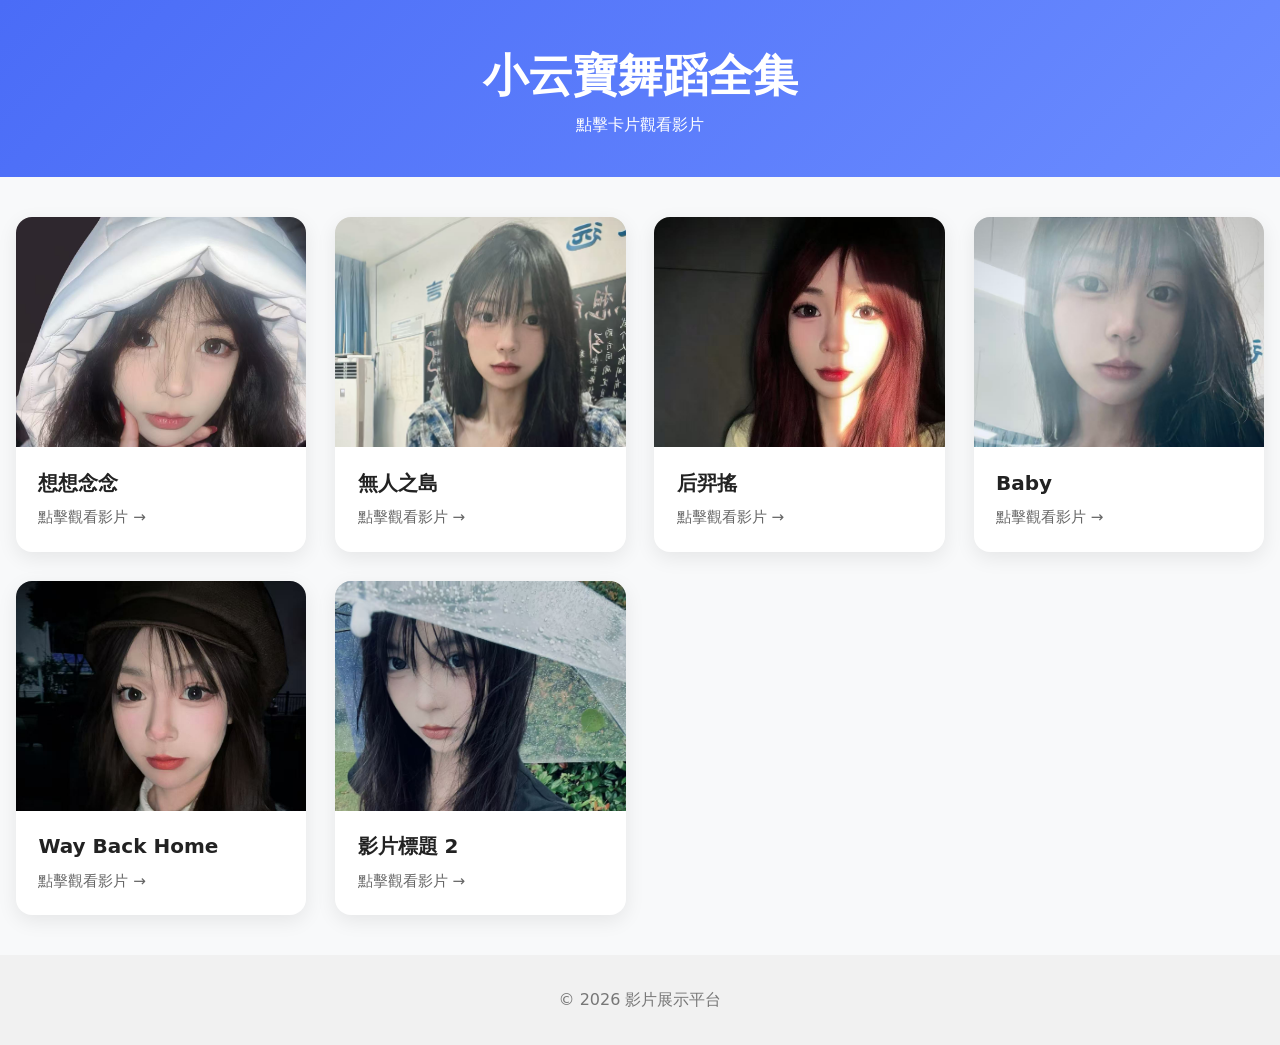
==== index.html @ ba8c6805 "嘗試deploy" ====
<!DOCTYPE html>
<html lang="zh-TW">
<head>
    <meta charset="UTF-8">
    <meta name="viewport" content="width=device-width, initial-scale=1.0">
    <title>影片展示平台</title>
    <link rel="stylesheet" href="styles.css">
</head>
<body>
    <header>
        <h1>小云寶舞蹈全集</h1>
        <p>點擊卡片觀看影片</p>
    </header>

    <main class="grid" id="video-grid">
        <!-- 卡片由 JS 動態產生 -->
    </main>

    <footer>
        <p>© 2026 影片展示平台</p>
    </footer>

    <script src="script.js"></script>
</body>
</html>
---- styles.css ----
/* styles.css */
* {
    margin: 0;
    padding: 0;
    box-sizing: border-box;
}

body {
    font-family: "Microsoft JhengHei", system-ui, sans-serif;
    background: #f8f9fa;
    color: #333;
    line-height: 1.6;
}

header {
    background: linear-gradient(135deg, #4a6cf7, #6b8cff);
    color: white;
    text-align: center;
    padding: 2.5rem 1rem;
}

header h1 {
    font-size: clamp(1.8rem, 5vw, 2.8rem);
}

/* ==================== Grid 排版 ==================== */
.grid {
    max-width: 1400px;
    margin: 2.5rem auto;
    padding: 0 1rem;
    display: grid;
    gap: 1.8rem;
}

/* 電腦：4 個一排 */
.grid {
    grid-template-columns: repeat(4, 1fr);
}

/* 平板：3 個一排 */
@media (max-width: 1024px) {
    .grid {
        grid-template-columns: repeat(3, 1fr);
    }
}

/* 手機：2 個一排 */
@media (max-width: 768px) {
    .grid {
        grid-template-columns: repeat(2, 1fr);
        padding: 0 0.8rem;
        gap: 1.4rem;
    }
}

/* 小手機 */
@media (max-width: 480px) {
    .grid {
        grid-template-columns: repeat(2, 1fr);
        gap: 1.2rem;
    }
}

/* ==================== 卡片樣式 ==================== */
.card {
    background: white;
    border-radius: 16px;
    overflow: hidden;
    box-shadow: 0 6px 20px rgba(0, 0, 0, 0.08);
    transition: all 0.3s ease;
    cursor: pointer;
    height: 100%;
    display: flex;
    flex-direction: column;
}

.card:hover {
    transform: translateY(-10px);
    box-shadow: 0 15px 35px rgba(74, 108, 247, 0.18);
}

/* 縮圖調整 - 解決頭被切問題 */
.card img {
    width: 100%;
    height: 230px;                    /* 增加高度 */
    object-fit: cover;
    object-position: center top;      /* 優先顯示頭部 */
    display: block;
    background: #f0f0f0;
}

/* 手機版縮圖 */
@media (max-width: 768px) {
    .card img {
        height: 205px;
    }
}

@media (max-width: 480px) {
    .card img {
        height: 200px;
    }
}

.card-content {
    padding: 1.4rem;
    flex-grow: 1;
    display: flex;
    flex-direction: column;
}

.card-content h3 {
    font-size: 1.25rem;
    margin-bottom: 0.6rem;
    color: #222;
    line-height: 1.3;
}

.card-content p {
    color: #666;
    font-size: 0.95rem;
    margin-top: auto;
}

/* ==================== 影片播放頁面 ==================== */
.detail-header {
    background: #2c3e50;
    color: white;
    padding: 1rem;
    display: flex;
    align-items: center;
    gap: 1rem;
    position: sticky;
    top: 0;
    z-index: 100;
}

.back-btn {
    background: #4a6cf7;
    color: white;
    border: none;
    padding: 10px 18px;
    border-radius: 8px;
    font-size: 1rem;
    cursor: pointer;
    white-space: nowrap;
}

.back-btn:hover {
    background: #3a5be0;
}

.video-container {
    max-width: 1100px;
    margin: 2rem auto;
    padding: 0 1rem;
}

.video-container iframe {
    width: 100%;
    height: 56.25vw;           /* 16:9 比例 */
    max-height: 620px;
    border: none;
    border-radius: 12px;
    box-shadow: 0 10px 30px rgba(0,0,0,0.15);
}

footer {
    text-align: center;
    padding: 2rem 1rem;
    color: #777;
    background: #f1f1f1;
    margin-top: 2rem;
}

/* 額外優化 */
.card img {
    transition: transform 0.4s ease;
}

.card:hover img {
    transform: scale(1.03);
}
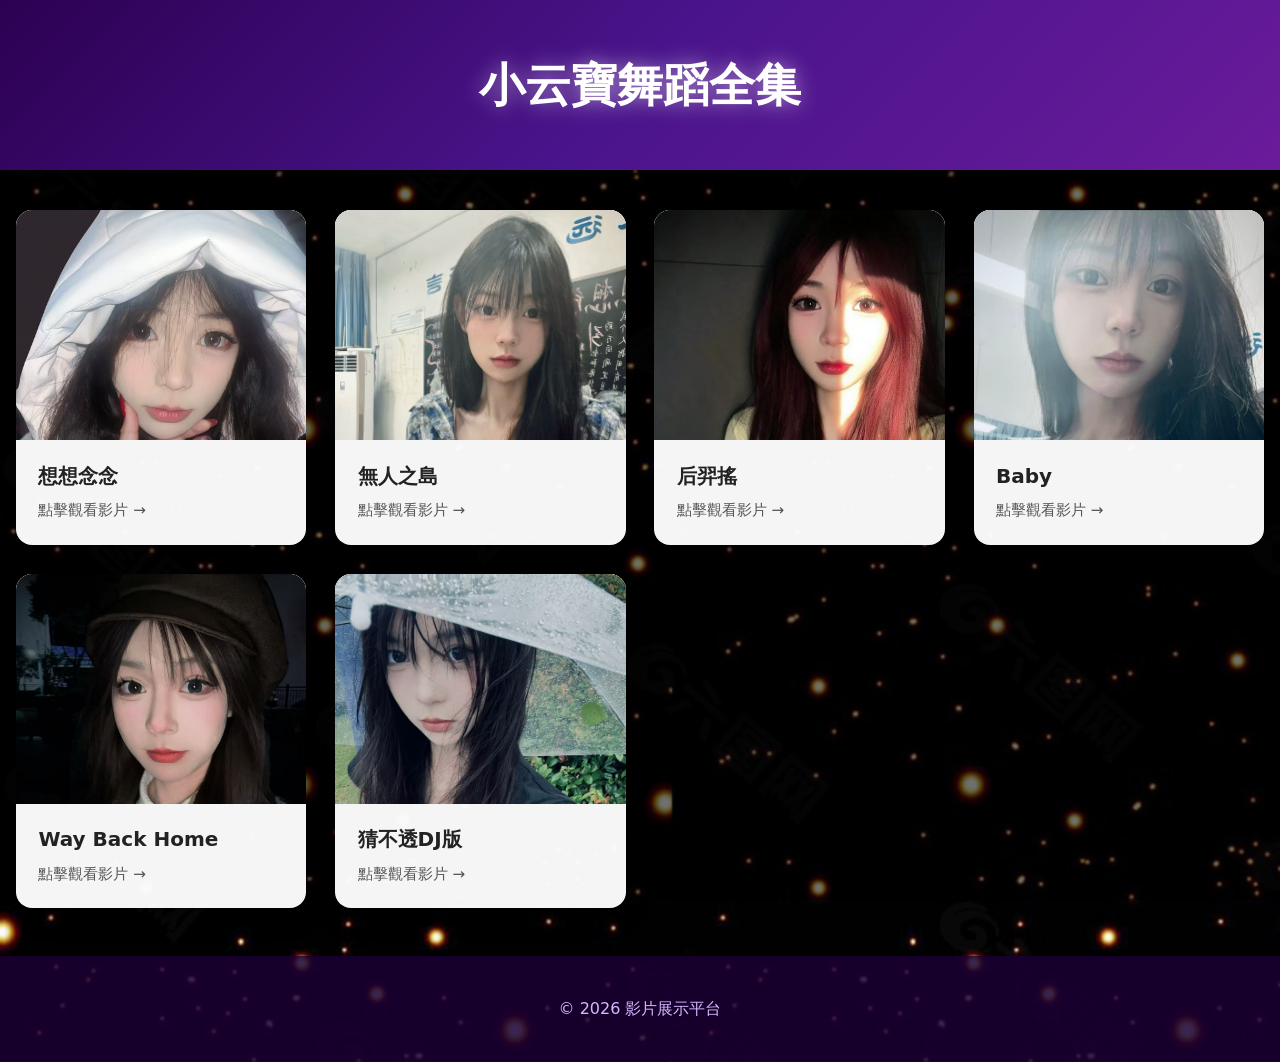
==== commit 18b80695: "六部影片" ====
--- a/index.html
+++ b/index.html
@@ -3,13 +3,12 @@
 <head>
     <meta charset="UTF-8">
     <meta name="viewport" content="width=device-width, initial-scale=1.0">
-    <title>影片展示平台</title>
+    <title>小云寶舞蹈全集</title>
     <link rel="stylesheet" href="styles.css">
 </head>
 <body>
     <header>
         <h1>小云寶舞蹈全集</h1>
-        <p>點擊卡片觀看影片</p>
     </header>
 
     <main class="grid" id="video-grid">
--- a/styles.css
+++ b/styles.css
@@ -1,4 +1,3 @@
-/* styles.css */
 * {
     margin: 0;
     padding: 0;
@@ -7,44 +6,63 @@
 
 body {
     font-family: "Microsoft JhengHei", system-ui, sans-serif;
-    background: #f8f9fa;
-    color: #333;
+    background: #000000 url('./src/star.jpg') center/cover no-repeat fixed;
+    color: #e0d4ff;
     line-height: 1.6;
+    position: relative;
+    overflow-x: hidden;
 }
 
+/* 整體淡紫色遮罩，讓星空圖片更明顯 */
+body::before {
+    content: '';
+    position: fixed;
+    top: 0;
+    left: 0;
+    width: 100%;
+    height: 100%;
+    background: rgba(0, 0, 0, 0.55);   /* 調淡，讓圖片原色更清晰 */
+    z-index: -1;
+    pointer-events: none;
+}
+
+/* Header 使用暗紫色橫幅 */
 header {
-    background: linear-gradient(135deg, #4a6cf7, #6b8cff);
+    background: linear-gradient(135deg, #2c0152, #4a148c, #6a1b9a);
     color: white;
     text-align: center;
-    padding: 2.5rem 1rem;
+    padding: 3rem 1rem;
+    position: relative;
+    box-shadow: 0 4px 25px rgba(0, 0, 0, 0.6);
+    z-index: 10;
 }
 
 header h1 {
-    font-size: clamp(1.8rem, 5vw, 2.8rem);
+    font-size: clamp(1.9rem, 5.5vw, 2.9rem);
+    text-shadow: 0 0 20px rgba(255, 255, 255, 0.5);
 }
 
-/* ==================== Grid 排版 ==================== */
+header p {
+    opacity: 0.95;
+    margin-top: 0.5rem;
+}
+
+/* Grid 區域 - 讓星空背景更清楚 */
 .grid {
     max-width: 1400px;
     margin: 2.5rem auto;
     padding: 0 1rem;
     display: grid;
     gap: 1.8rem;
+    grid-template-columns: repeat(4, 1fr);
+    position: relative;
+    z-index: 2;
 }
 
-/* 電腦：4 個一排 */
-.grid {
-    grid-template-columns: repeat(4, 1fr);
+@media (max-width: 1024px) {
+    .grid { grid-template-columns: repeat(3, 1fr); }
 }
 
-/* 平板：3 個一排 */
-@media (max-width: 1024px) {
-    .grid {
-        grid-template-columns: repeat(3, 1fr);
-    }
-}
-
-/* 手機：2 個一排 */
 @media (max-width: 768px) {
     .grid {
         grid-template-columns: repeat(2, 1fr);
@@ -53,7 +71,6 @@
     }
 }
 
-/* 小手機 */
 @media (max-width: 480px) {
     .grid {
         grid-template-columns: repeat(2, 1fr);
@@ -61,45 +78,40 @@
     }
 }
 
-/* ==================== 卡片樣式 ==================== */
+/* 卡片樣式 */
 .card {
-    background: white;
+    background: rgba(255, 255, 255, 0.96);   /* 接近白色，文字清晰 */
     border-radius: 16px;
     overflow: hidden;
-    box-shadow: 0 6px 20px rgba(0, 0, 0, 0.08);
+    box-shadow: 0 8px 25px rgba(0, 0, 0, 0.3);
     transition: all 0.3s ease;
     cursor: pointer;
     height: 100%;
     display: flex;
     flex-direction: column;
+    color: #222;
 }
 
 .card:hover {
-    transform: translateY(-10px);
-    box-shadow: 0 15px 35px rgba(74, 108, 247, 0.18);
+    transform: translateY(-12px);
+    box-shadow: 0 18px 40px rgba(138, 43, 226, 0.4);
 }
 
-/* 縮圖調整 - 解決頭被切問題 */
 .card img {
     width: 100%;
-    height: 230px;                    /* 增加高度 */
+    height: 230px;
     object-fit: cover;
-    object-position: center top;      /* 優先顯示頭部 */
+    object-position: center top;
     display: block;
     background: #f0f0f0;
 }
 
-/* 手機版縮圖 */
 @media (max-width: 768px) {
-    .card img {
-        height: 205px;
-    }
+    .card img { height: 205px; }
 }
 
 @media (max-width: 480px) {
-    .card img {
-        height: 200px;
-    }
+    .card img { height: 200px; }
 }
 
 .card-content {
@@ -112,19 +124,18 @@
 .card-content h3 {
     font-size: 1.25rem;
     margin-bottom: 0.6rem;
-    color: #222;
     line-height: 1.3;
 }
 
 .card-content p {
-    color: #666;
+    color: #555;
     font-size: 0.95rem;
     margin-top: auto;
 }
 
-/* ==================== 影片播放頁面 ==================== */
+/* Detail 頁面 */
 .detail-header {
-    background: #2c3e50;
+    background: linear-gradient(135deg, #000000, #000000);
     color: white;
     padding: 1rem;
     display: flex;
@@ -136,18 +147,17 @@
 }
 
 .back-btn {
-    background: #4a6cf7;
+    background: #9c27b0;
     color: white;
     border: none;
     padding: 10px 18px;
     border-radius: 8px;
     font-size: 1rem;
     cursor: pointer;
-    white-space: nowrap;
 }
 
 .back-btn:hover {
-    background: #3a5be0;
+    background: #7b1fa2;
 }
 
 .video-container {
@@ -158,26 +168,23 @@
 
 .video-container iframe {
     width: 100%;
-    height: 56.25vw;           /* 16:9 比例 */
+    height: 56.25vw;
     max-height: 620px;
     border: none;
     border-radius: 12px;
-    box-shadow: 0 10px 30px rgba(0,0,0,0.15);
+    box-shadow: 0 10px 30px rgba(0,0,0,0.5);
 }
 
 footer {
     text-align: center;
-    padding: 2rem 1rem;
-    color: #777;
-    background: #f1f1f1;
-    margin-top: 2rem;
+    padding: 2.5rem 1rem;
+    color: #d4b8ff;
+    background: rgba(26, 0, 51, 0.85);
+    margin-top: 3rem;
 }
 
-/* 額外優化 */
-.card img {
+/* 卡片懸停效果 */
+.card:hover img {
+    transform: scale(1.04);
     transition: transform 0.4s ease;
-}
-
-.card:hover img {
-    transform: scale(1.03);
 }
